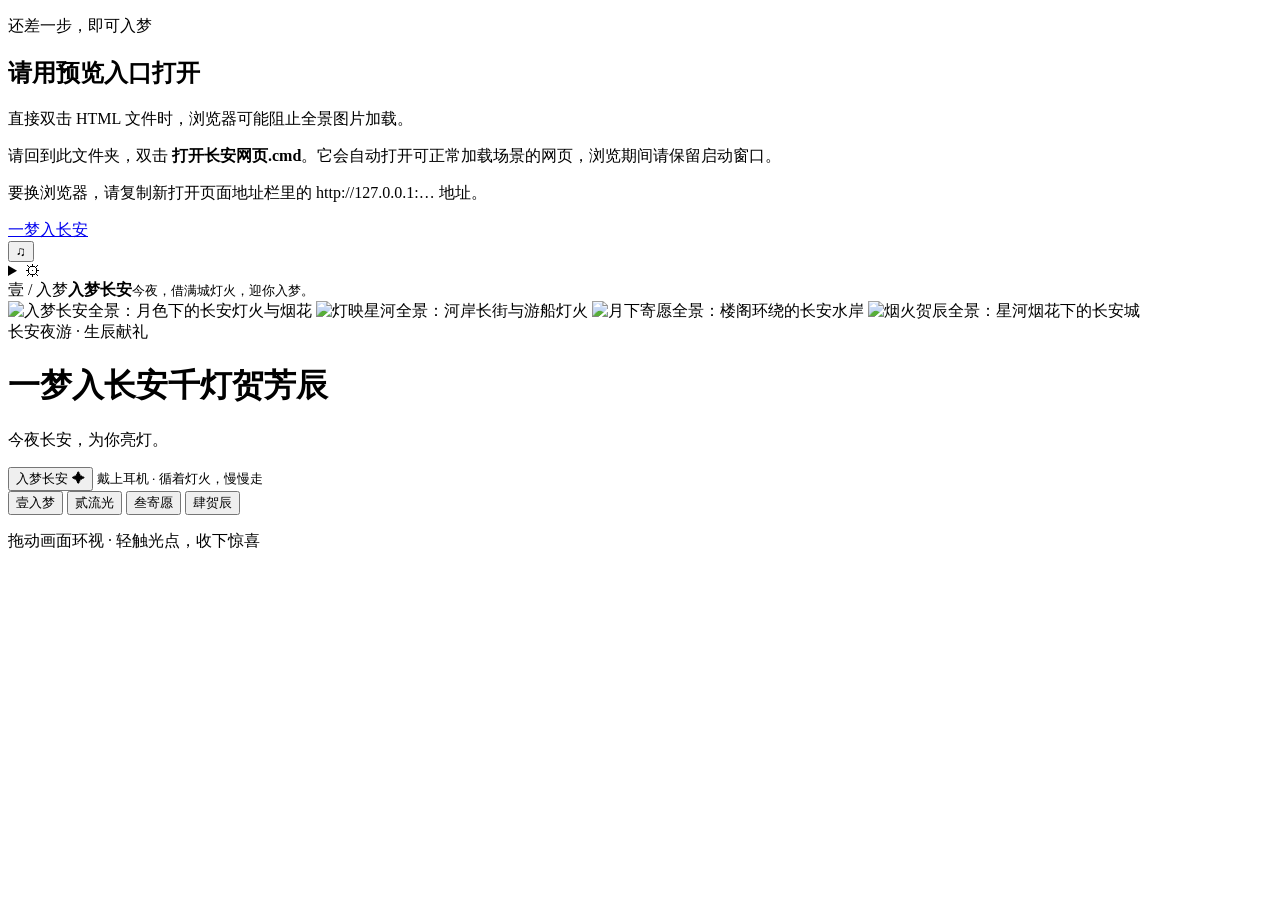
==== vr.html @ 67551397 "add vr.html" ====
<!doctype html>
<html lang="zh-CN">
<head>
  <meta charset="utf-8">
  <meta name="viewport" content="width=device-width, initial-scale=1, viewport-fit=cover">
  <meta name="theme-color" content="#101a2b">
  <title>一梦入长安 · 360° VR</title>
  <link rel="stylesheet" href="vr.css?v=20261018-1">
  <script>if (location.protocol === 'file:') document.documentElement.classList.add('local-file');</script>
  <script src="https://aframe.io/releases/1.8.0/aframe.min.js"></script>
</head>
<body>
  <div class="file-help" role="alert">
    <section>
      <p class="seal">还差一步，即可入梦</p>
      <h1>请用预览入口打开</h1>
      <p>直接双击 HTML 文件时，浏览器可能阻止全景图片加载。</p>
      <p>请回到此文件夹，双击 <strong>打开长安网页.cmd</strong>。它会自动打开可正常加载场景的网页，浏览期间请保留启动窗口。</p>
      <p>要换浏览器，请复制新打开页面地址栏里的 http://127.0.0.1:… 地址。</p>
    </section>
  </div>
  <audio id="bgm" src="assets/music/视频转音频20261018002453.mp3" loop preload="auto" autoplay></audio>
  <input id="audioFile" type="file" accept="audio/*" hidden>
  <div id="vr-root">
    <header class="hud top-hud">
      <a class="brand" href="index.html" aria-label="返回生日首页">一梦入长安</a>
      <div class="top-actions">
        <button id="musicBtn" class="glass-btn icon-btn" type="button" aria-pressed="false" aria-label="播放音乐" title="播放音乐">♫</button>
        <details id="settings" class="settings">
          <summary class="glass-btn icon-btn" aria-label="体验设置" title="体验设置">⚙</summary>
          <div class="settings-panel">
            <span class="settings-heading">随心漫游</span>
            <button id="qqMusicBtn" class="glass-btn" type="button">QQ 音乐</button>
            <button id="gyroBtn" class="glass-btn" type="button">开启陀螺仪</button>
            <button id="chooseAudioBtn" class="glass-btn" type="button">选择音乐</button>
            <p>背景音乐会在打开网页时尝试播放，右上角音乐图标可暂停或继续。</p>
          </div>
        </details>
      </div>
    </header>

    <div class="scene-shade" aria-hidden="true"></div>
    <div class="scene-label" aria-live="polite"><span id="sceneNumber">壹 / 入梦</span><strong id="sceneTitle">入梦长安</strong><small id="sceneHint">今夜，借满城灯火，迎你入梦。</small></div>

    <a-scene id="vrScene" embedded renderer="antialias: true; colorManagement: true" vr-mode-ui="enabled: true" loading-screen="enabled: false">
      <a-assets timeout="20000">
        <img id="pano-gate" src="assets/panoramas/scene1_gate.png" alt="入梦长安全景：月色下的长安灯火与烟花" crossorigin="anonymous">
        <img id="pano-street" src="assets/panoramas/scene2_gate.png" alt="灯映星河全景：河岸长街与游船灯火" crossorigin="anonymous">
        <img id="pano-pavilion" src="assets/panoramas/scene3.png" alt="月下寄愿全景：楼阁环绕的长安水岸" crossorigin="anonymous">
        <img id="pano-lanterns" src="assets/panoramas/scene4.png" alt="烟火贺辰全景：星河烟花下的长安城" crossorigin="anonymous">
      </a-assets>
      <a-sky id="sky" src="#pano-gate" rotation="0 0 0" material="shader: flat"></a-sky>
      <a-entity light="type: ambient; color: #ffe8c3; intensity: 0.75"></a-entity>
      <a-camera id="camera" position="0 1.6 0" look-controls="magicWindowTrackingEnabled: true; touchEnabled: true" wasd-controls="enabled: false"></a-camera>
      <a-entity id="hotspots"></a-entity>
    </a-scene>

    <div id="intro" class="overlay intro-overlay">
      <div class="intro-card">
        <div class="intro-kicker">长安夜游 · 生辰献礼</div>
        <h1>一梦入长安<span>千灯贺芳辰</span></h1>
        <p>今夜长安，为你亮灯。</p>
        <p id="sceneError" hidden role="alert">全景引擎未能加载，请检查网络后刷新页面。</p>
        <button id="enterVrBtn" class="gold-btn" type="button">入梦长安 ✦</button>
        <small>戴上耳机 · 循着灯火，慢慢走</small>
      </div>
    </div>

    <div class="bottom-hud hud">
      <div class="scene-tabs" role="group" aria-label="切换场景">
        <button data-scene="0" class="scene-tab active" type="button" aria-pressed="true"><span>壹</span>入梦</button>
        <button data-scene="1" class="scene-tab" type="button" aria-pressed="false"><span>贰</span>流光</button>
        <button data-scene="2" class="scene-tab" type="button" aria-pressed="false"><span>叁</span>寄愿</button>
        <button data-scene="3" class="scene-tab" type="button" aria-pressed="false"><span>肆</span>贺辰</button>
      </div>
      <p class="gesture-tip" id="gestureTip">拖动画面环视 · 轻触光点，收下惊喜</p>
    </div>

    <div id="qqMusicModal" class="overlay modal" hidden>
      <section class="paper-card music-card" role="dialog" aria-modal="true" aria-labelledby="qqMusicTitle">
        <button class="close-btn" data-close="qqMusicModal" aria-label="收起音乐播放器" type="button">×</button>
        <div class="seal">让乐声，陪你入梦</div>
        <h2 id="qqMusicTitle">若你的世界没有暖阳</h2>
        <p class="music-artist">侯明昊 · QQ 音乐</p>
        <iframe id="qqMusicPlayer" title="QQ 音乐：若你的世界没有暖阳，侯明昊" allow="autoplay" referrerpolicy="strict-origin-when-cross-origin"></iframe>
        <p class="music-note">请在播放器中点击播放。收起后可继续漫游；暂停时再次打开播放器操作。</p>
        <a class="music-link" href="https://y.qq.com/n/ryqq_v2/songDetail/607205557" target="_blank" rel="noopener noreferrer">无法播放？前往 QQ 音乐 ↗</a>
        <button class="gold-btn" data-close="qqMusicModal" type="button">收起，继续夜游</button>
      </section>
    </div>

    <div id="blessingModal" class="overlay modal" hidden>
      <section class="paper-card" role="dialog" aria-modal="true" aria-labelledby="blessingTitle">
        <button class="close-btn" data-close="blessingModal" aria-label="关闭" type="button">×</button>
        <div class="seal">一盏灯 · 一份愿</div>
        <h2 id="blessingTitle">岁岁欢愉</h2>
        <p id="blessingText">愿你岁岁常欢愉，年年皆胜意。</p>
        <button class="gold-btn" data-close="blessingModal" type="button">收下祝福</button>
      </section>
    </div>

    <div id="poemModal" class="overlay modal" hidden>
      <section class="paper-card poem-card" role="dialog" aria-modal="true" aria-labelledby="poemTitle">
        <button class="close-btn" data-close="poemModal" aria-label="关闭" type="button">×</button>
        <div class="seal">生辰寄语 · 原创</div>
        <h2 id="poemTitle">长安寄芳辰</h2>
        <div class="poem-lines"><p>长安灯火照良辰，</p><p>花影随风入梦深。</p><p>愿你年年多胜意，</p><p>春风万里伴此身。</p></div>
        <p class="paper-note">愿你年年有今日，岁岁有欢愉。</p>
        <button class="gold-btn" data-close="poemModal" type="button">把祝福收进行囊</button>
      </section>
    </div>

    <div id="finalModal" class="overlay modal" hidden>
      <section class="paper-card final-card" role="dialog" aria-modal="true" aria-labelledby="finalTitle">
        <button class="close-btn" data-close="finalModal" aria-label="关闭" type="button">×</button>
        <div class="seal">千灯为贺</div>
        <p class="recipient" id="finalName">亲爱的你</p>
        <h2 id="finalTitle">生辰快乐，岁岁长安</h2>
        <p>愿你心中有热爱，身边有知己，眼前有风景，未来有期待。</p>
        <button id="backToStreetBtn" class="gold-btn" type="button">再游长安</button>
      </section>
    </div>

    <div id="fade" aria-hidden="true"></div>
    <div id="toast" role="status" aria-live="polite"></div>
    <div id="lanternParticles" aria-hidden="true"></div>
  </div>
  <script src="vr.js?v=20261018-1"></script>
</body>
</html>
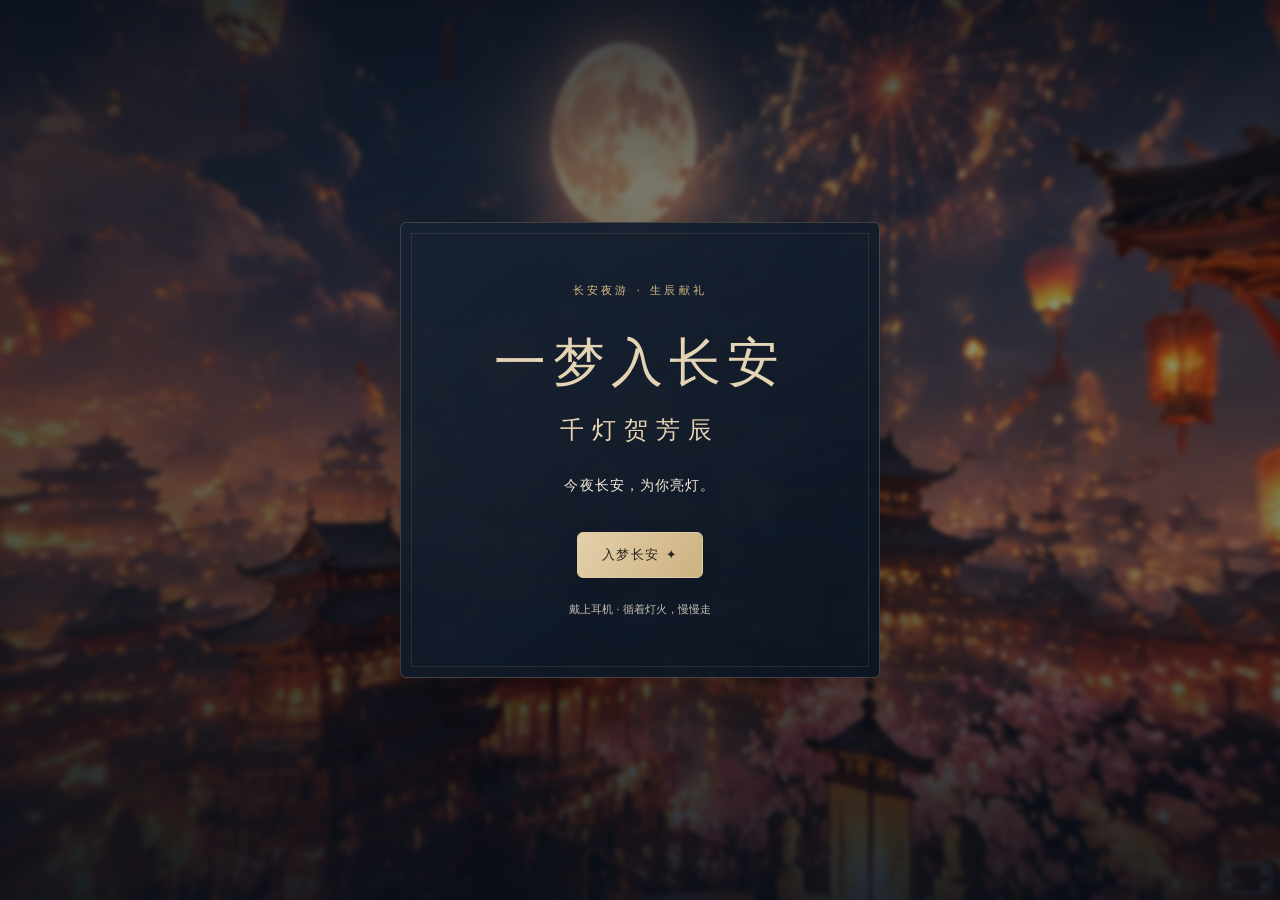
==== commit 7c338e60: "update vr.html (local aframe, longer asset timeout)" ====
--- a/vr.html
+++ b/vr.html
@@ -7,7 +7,7 @@
   <title>一梦入长安 · 360° VR</title>
   <link rel="stylesheet" href="vr.css?v=20261018-1">
   <script>if (location.protocol === 'file:') document.documentElement.classList.add('local-file');</script>
-  <script src="https://aframe.io/releases/1.8.0/aframe.min.js"></script>
+  <script src="aframe.min.js"></script>
 </head>
 <body>
   <div class="file-help" role="alert">
@@ -43,7 +43,7 @@
     <div class="scene-label" aria-live="polite"><span id="sceneNumber">壹 / 入梦</span><strong id="sceneTitle">入梦长安</strong><small id="sceneHint">今夜，借满城灯火，迎你入梦。</small></div>
 
     <a-scene id="vrScene" embedded renderer="antialias: true; colorManagement: true" vr-mode-ui="enabled: true" loading-screen="enabled: false">
-      <a-assets timeout="20000">
+      <a-assets timeout="60000">
         <img id="pano-gate" src="assets/panoramas/scene1_gate.png" alt="入梦长安全景：月色下的长安灯火与烟花" crossorigin="anonymous">
         <img id="pano-street" src="assets/panoramas/scene2_gate.png" alt="灯映星河全景：河岸长街与游船灯火" crossorigin="anonymous">
         <img id="pano-pavilion" src="assets/panoramas/scene3.png" alt="月下寄愿全景：楼阁环绕的长安水岸" crossorigin="anonymous">
--- a/vr.css
+++ b/vr.css
@@ -0,0 +1,145 @@
+ :root{--night:#101a2b;--night2:#1b2940;--gold:#e8c98b;--gold2:#bd8c4c;--ivory:#f7ead4;--muted:#d4c7b2;--ink:#3e3027;--paper:#f0dfbd;--line:rgba(232,201,139,.32)}
+*{box-sizing:border-box}html,body{width:100%;height:100%;margin:0;overflow:hidden;background:var(--night);color:var(--ivory);font-family:"Songti SC","STSong","Noto Serif CJK SC",serif}button,a{font:inherit}button{cursor:pointer}button:focus-visible,a:focus-visible{outline:2px solid var(--gold);outline-offset:3px}#vr-root{position:fixed;inset:0;background:radial-gradient(ellipse at 50% 15%,#263650,#101a2b 65%)}a-scene{position:absolute!important;inset:0;width:100%;height:100%;z-index:1}a-scene canvas{touch-action:none}.hud{position:absolute;z-index:10;left:0;right:0;display:flex;align-items:center;justify-content:space-between;gap:12px;pointer-events:none}.hud>*{pointer-events:auto}.top-hud{top:0;padding:max(12px,env(safe-area-inset-top)) clamp(12px,3vw,32px) 12px;background:linear-gradient(180deg,rgba(8,14,25,.88),rgba(8,14,25,.05))}.brand{color:var(--gold);text-decoration:none;letter-spacing:.08em;font-size:14px;white-space:nowrap}.brand span{color:#f5e5c6}.top-actions{display:flex;gap:7px;align-items:center}.glass-btn{color:var(--ivory);border:1px solid var(--line);background:rgba(16,26,43,.78);backdrop-filter:blur(10px);border-radius:999px;padding:9px 12px;font-size:12px}.glass-btn:active,.scene-tab:active{transform:scale(.97)}.scene-label{position:absolute;z-index:5;top:82px;left:50%;transform:translateX(-50%);text-align:center;pointer-events:none;text-shadow:0 2px 12px #07101e;display:flex;flex-direction:column;gap:5px;max-width:90vw}.scene-label span{font:10px sans-serif;letter-spacing:.3em;color:var(--gold)}.scene-label strong{font-size:clamp(23px,4vw,38px);font-weight:500;letter-spacing:.16em}.scene-label small{font:12px sans-serif;color:#f1dfc1;letter-spacing:.06em}.bottom-hud{bottom:0;padding:18px 14px max(14px,env(safe-area-inset-bottom));flex-direction:column;justify-content:center;background:linear-gradient(0deg,rgba(8,14,25,.82),rgba(8,14,25,0))}.scene-tabs{display:flex;justify-content:center;gap:8px;flex-wrap:wrap}.scene-tab{border:1px solid var(--line);border-radius:999px;padding:10px 17px;color:#f3e3c6;background:rgba(16,26,43,.76);font-size:13px;backdrop-filter:blur(8px)}.scene-tab.active{color:#34251a;background:linear-gradient(135deg,#f4e1b8,#c99a5b);border-color:#f2d6a0}.gesture-tip{margin:7px 0 0;font:11px sans-serif;letter-spacing:.04em;color:rgba(245,229,198,.82);text-align:center}.overlay{position:absolute;z-index:30;inset:0;display:grid;place-items:center;padding:22px;background:rgba(5,10,19,.55);backdrop-filter:blur(8px)}.overlay[hidden]{display:none}.intro-card,.paper-card{width:min(100%,520px);text-align:center;padding:clamp(26px,5vw,48px);border:1px solid rgba(219,178,106,.6);box-shadow:0 22px 90px rgba(0,0,0,.42);background:linear-gradient(145deg,rgba(30,42,61,.97),rgba(13,23,39,.98));position:relative}.intro-card:before,.paper-card:before{content:"";position:absolute;inset:8px;border:1px solid rgba(232,201,139,.14);pointer-events:none}.intro-kicker,.seal{color:var(--gold);font:10px sans-serif;letter-spacing:.28em}.intro-card h1{font-size:clamp(34px,8vw,60px);font-weight:500;letter-spacing:.12em;line-height:1.25;margin:24px 0 18px;color:#f1d69d;text-shadow:0 0 30px rgba(232,201,139,.2)}.intro-card h1 span{display:block;font-size:.55em;letter-spacing:.24em;margin-top:12px}.intro-card p{color:#e4d5bd;line-height:2.1;letter-spacing:.08em;font-size:14px;margin:0 0 24px}.intro-card small{display:block;margin-top:18px;color:#c7b99f;font:11px sans-serif}.gold-btn{position:relative;z-index:1;border:1px solid #f3d8a0;background:linear-gradient(135deg,#f3dfb6,#c99b5f);color:#34251a;padding:13px 24px;letter-spacing:.12em;box-shadow:0 0 25px rgba(218,175,104,.14);border-radius:2px}.modal{z-index:40}.paper-card{color:#f7ead4}.paper-card h2{font-weight:500;letter-spacing:.12em;font-size:clamp(25px,5vw,36px);margin:18px 0}.paper-card p{color:#e3d5c0;line-height:2;letter-spacing:.04em;font-size:15px}.close-btn{position:absolute;z-index:2;right:16px;top:10px;border:0;background:transparent;color:#f4dfb8;font-size:29px}.poem-card{background:linear-gradient(110deg,#e0cda8,#f6e8c8 20%,#ead6ad 82%,#cbb487);color:var(--ink);border-color:#b78d55}.poem-card:before{border-color:rgba(119,82,42,.25)}.poem-card .seal{color:#875a3e}.poem-card h2{color:#593d2e}.poem-lines p{margin:7px 0;color:#49372c;font-size:clamp(18px,4vw,23px);letter-spacing:.15em}.paper-note{color:#7d6145!important;font-size:12px!important}.poem-card .close-btn{color:#654631}.poem-card .gold-btn{margin-top:10px}.final-card h2{color:#f1d69d}.final-card p{max-width:360px;margin:0 auto 24px}#fade{position:absolute;inset:0;background:#09111f;z-index:25;opacity:0;pointer-events:none;transition:opacity .35s}#fade.active{opacity:1}#toast{position:absolute;z-index:60;left:50%;bottom:112px;transform:translate(-50%,12px);opacity:0;transition:all .25s;max-width:calc(100% - 32px);background:rgba(10,18,31,.95);border:1px solid var(--line);color:#f5e5c6;padding:11px 16px;text-align:center;font:12px sans-serif;pointer-events:none}#toast.show{opacity:1;transform:translate(-50%,0)}#lanternParticles{position:absolute;inset:0;z-index:20;pointer-events:none;overflow:hidden}.float-lantern{position:absolute;bottom:-55px;width:13px;height:22px;border-radius:45%;background:linear-gradient(90deg,#b66a44,#ffe0a0,#c77c4b);box-shadow:0 0 18px rgba(255,203,116,.7);animation:rise var(--dur,7s) ease-in forwards}.float-lantern:after{content:"";position:absolute;left:50%;bottom:-7px;height:7px;border-left:1px solid #e4c17a}@keyframes rise{to{transform:translate(var(--drift),-115vh) rotate(8deg);opacity:0}}@media(max-width:620px){.top-hud{align-items:flex-start}.brand{font-size:11px;white-space:normal;max-width:100px;line-height:1.6}.top-actions{gap:5px;flex-wrap:wrap;justify-content:flex-end}.glass-btn{padding:8px 9px;font-size:11px}.scene-label{top:95px}.scene-label small{font-size:11px}.bottom-hud{padding-bottom:max(12px,env(safe-area-inset-bottom))}.scene-tab{padding:9px 13px;font-size:12px}.gesture-tip{max-width:95vw;font-size:10px}.intro-card{padding:32px 20px}.overlay{padding:14px}}@media(prefers-reduced-motion:reduce){*,*:before,*:after{animation-duration:.01ms!important;transition-duration:.01ms!important}}
+/* 长安夜游：墨蓝衬底、柔金点缀，留出中央全景。 */
+:root {
+  --night: #101827;
+  --gold: #d8bd87;
+  --ivory: #f5ebdd;
+  --muted: #c4beb3;
+  --line: rgba(216,189,135,.24);
+  --ui-font: "Microsoft YaHei", "PingFang SC", system-ui, sans-serif;
+}
+button, .glass-btn, .gesture-tip, .scene-label small, .paper-card p,
+.intro-card p, .intro-card small { font-family: var(--ui-font); }
+.scene-shade {
+  position: absolute; inset: 0; z-index: 2; pointer-events: none;
+  background: linear-gradient(180deg,rgba(7,14,25,.72),rgba(7,14,25,.22) 21%,transparent 40%,transparent 64%,rgba(7,14,25,.7)),
+    linear-gradient(90deg,rgba(7,14,25,.4),transparent 48%);
+}
+.top-hud {
+  padding: max(22px,env(safe-area-inset-top)) clamp(22px,4vw,56px) 16px;
+  background: none;
+}
+.brand { font-size: 17px; letter-spacing: .2em; color: var(--ivory); }
+.top-actions { gap: 10px; }
+.glass-btn {
+  background: rgba(16,24,39,.7); border-color: var(--line);
+  color: var(--ivory); box-shadow: 0 4px 16px rgba(0,0,0,.1);
+}
+.icon-btn { width: 44px; height: 44px; padding: 0; display: grid; place-items: center; font-size: 20px; }
+.glass-btn:hover { background: rgba(35,46,61,.95); border-color: var(--gold); }
+#musicBtn[aria-pressed="true"] { color: var(--gold); border-color: var(--gold); }
+.settings { position: relative; }
+.settings summary { cursor: pointer; list-style: none; }
+.settings summary::-webkit-details-marker { display: none; }
+.settings-panel {
+  position: absolute; right: 0; top: 56px; width: 224px; padding: 20px;
+  display: grid; gap: 12px; border: 1px solid var(--line); border-radius: 16px;
+  background: rgba(16,24,39,.96); backdrop-filter: blur(18px);
+  box-shadow: 0 16px 48px rgba(0,0,0,.3); font-family: var(--ui-font);
+}
+.settings-heading { color: var(--gold); font-size: 12px; letter-spacing: .18em; }
+.settings-panel .glass-btn { border-radius: 8px; min-height: 44px; }
+.settings-panel p { margin: 0; font-size: 11px; color: var(--muted); line-height: 1.9; }
+.scene-label {
+  top: max(116px,calc(env(safe-area-inset-top) + 96px));
+  left: clamp(22px,4vw,56px); transform: none; text-align: left;
+  align-items: flex-start; gap: 13px; max-width: calc(100vw - 44px);
+  text-shadow: 0 2px 18px rgba(0,0,0,.9);
+}
+.scene-label span { font: 11px var(--ui-font); letter-spacing: .26em; color: var(--gold); }
+.scene-label strong { font-size: clamp(25px,3vw,34px); letter-spacing: .18em; color: var(--ivory); }
+.scene-label small { font-size: 12px; line-height: 1.8; color: #e0d9ce; letter-spacing: .08em; }
+.bottom-hud {
+  padding: 28px 18px max(28px,env(safe-area-inset-bottom));
+  background: none; gap: 0;
+}
+.scene-tabs {
+  flex-wrap: nowrap; gap: 5px; padding: 6px; border: 1px solid var(--line);
+  background: rgba(16,24,39,.86); backdrop-filter: blur(18px);
+  border-radius: 18px; box-shadow: 0 12px 40px rgba(0,0,0,.22);
+}
+.scene-tab {
+  display: flex; align-items: center; justify-content: center; gap: 10px;
+  min-height: 46px; min-width: 100px; padding: 12px 18px;
+  background: transparent; border: 1px solid transparent; border-radius: 12px;
+  color: #dfd7ca; font-size: 13px; letter-spacing: .12em; backdrop-filter: none;
+  transition: background .25s,color .25s;
+}
+.scene-tab span { font-family: "Songti SC", "STSong", serif; font-size: 11px; opacity: .6; }
+.scene-tab:hover { background: rgba(216,189,135,.1); }
+.scene-tab.active { color: #29251f; background: linear-gradient(120deg,#e2cfaa,#cdb281); border-color: #e0cba5; }
+.gesture-tip {
+  position: absolute; bottom: calc(100% - 14px); margin: 0; padding: 8px 14px;
+  color: var(--ivory); background: rgba(16,24,39,.8); border-radius: 20px;
+  font-size: 11px; line-height: 1.7; opacity: 0; transition: opacity 1s;
+  pointer-events: none;
+}
+.gesture-tip.visible { opacity: 1; }
+body:not(.dream-entered) .top-hud,
+body:not(.dream-entered) .scene-label,
+body:not(.dream-entered) .bottom-hud { visibility: hidden; }
+.overlay { overflow-y: auto; background: rgba(7,14,25,.4); backdrop-filter: blur(5px); }
+.intro-overlay { background: linear-gradient(180deg,rgba(7,14,25,.32),rgba(7,14,25,.65)); backdrop-filter: blur(2px); }
+.intro-card, .paper-card {
+  margin: auto; border-color: var(--line); border-radius: 6px;
+  background: linear-gradient(145deg,rgba(23,34,50,.95),rgba(12,21,35,.97));
+  box-shadow: 0 24px 80px rgba(0,0,0,.3);
+}
+.intro-card { width: min(100%,480px); padding: clamp(36px,6vw,60px) 24px; }
+.intro-card:before, .paper-card:before { inset: 10px; border-color: rgba(216,189,135,.12); }
+.intro-kicker, .seal { color: var(--gold); font: 11px var(--ui-font); letter-spacing: .3em; }
+.intro-card h1 { color: #e5d4b4; font-size: clamp(34px,7vw,52px); margin: 32px 0 26px; text-shadow: none; }
+.intro-card h1 span { font-size: .47em; margin-top: 20px; letter-spacing: .32em; }
+.intro-card p { color: var(--ivory); margin-bottom: 32px; font-size: 14px; }
+.intro-card small { color: var(--muted); font-size: 11px; margin-top: 24px; }
+.gold-btn {
+  min-height: 46px; border: 1px solid #dfcba5; border-radius: 6px;
+  background: linear-gradient(120deg,#e2cfaa,#cdb281); color: #29251f;
+  box-shadow: 0 4px 20px rgba(0,0,0,.12); font-size: 13px;
+}
+.paper-card h2, .final-card h2 { color: #e5d4b4; }
+.paper-card p { color: #e0d9ce; font-size: 14px; }
+.paper-card .recipient { color: var(--gold); font-size: 13px; letter-spacing: .2em; margin: 26px auto 0; }
+.close-btn { width: 44px; height: 44px; top: 8px; right: 8px; color: var(--muted); }
+.poem-card { background: linear-gradient(110deg,#dacdb4,#f1e8d5 22%,#e7dbc2 82%,#cbbd9f); }
+.poem-card h2 { color: #593d2e; }
+.poem-lines p { font-family: "Songti SC", "STSong", serif; color: #49372c; font-size: clamp(18px,4vw,23px); }
+#toast { bottom: 112px; border-radius: 12px; color: var(--ivory); font-family: var(--ui-font); line-height: 1.8; }
+@media(max-width:620px) {
+  .top-hud { align-items: center; padding: max(16px,env(safe-area-inset-top)) 20px 12px; }
+  .brand { font-size: 15px; max-width: none; white-space: nowrap; }
+  .icon-btn { width: 44px; height: 44px; padding: 0; font-size: 19px; }
+  .top-actions { gap: 8px; flex-wrap: nowrap; }
+  .scene-label { left: 22px; top: max(102px,calc(env(safe-area-inset-top) + 84px)); gap: 10px; }
+  .scene-label strong { font-size: 27px; }
+  .scene-label small { font-size: 11px; letter-spacing: .04em; }
+  .bottom-hud { padding: 22px 14px max(28px,env(safe-area-inset-bottom)); }
+  .scene-tabs { width: min(100%,380px); gap: 3px; padding: 5px; border-radius: 16px; }
+  .scene-tab { flex: 1; min-width: 0; gap: 7px; padding: 12px 8px; font-size: 12px; }
+  .scene-tab span { font-size: 10px; }
+  .gesture-tip { max-width: calc(100vw - 28px); font-size: 10px; }
+  .intro-card { padding: 42px 22px; }
+}
+@media(max-height:500px) {
+  .scene-label { top: 88px; gap: 6px; }
+  .scene-label strong { font-size: 23px; }
+  .bottom-hud { padding-bottom: max(12px,env(safe-area-inset-bottom)); }
+  .intro-card { padding: 28px 24px; }
+  .intro-card h1 { margin: 18px 0; font-size: 32px; }
+  .intro-card h1 span { margin-top: 10px; }
+  .intro-card p { margin-bottom: 18px; }
+  .intro-card small { margin-top: 16px; }
+}
+.music-card { max-width: 480px; }
+.music-card h2 { font-size: clamp(21px,5vw,28px); letter-spacing: .04em; line-height: 1.5; }
+.music-card .music-artist { color: var(--muted); margin: -4px 0 20px; font-size: 12px; }
+#qqMusicPlayer { display: block; width: 100%; height: 100px; border: 0; border-radius: 10px; background: #fff; }
+.music-card .music-note { font-size: 12px; line-height: 1.9; color: var(--muted); text-align: left; margin: 18px 0 12px; }
+.music-link { display: block; color: var(--gold); font: 12px var(--ui-font); line-height: 1.8; margin-bottom: 22px; text-underline-offset: 4px; }
+.file-help { display: none; }
+.local-file .file-help { display: grid; position: fixed; inset: 0; z-index: 100; place-items: center; padding: 24px; background: #101827; overflow-y: auto; }
+.file-help section { width: min(100%,540px); padding: 28px; border: 1px solid var(--line); border-radius: 14px; }
+.file-help h1 { color: var(--gold); font-size: 27px; font-weight: 500; }
+.file-help p { color: var(--ivory); font: 14px/2 var(--ui-font); }
+.file-help strong { color: var(--gold); }
